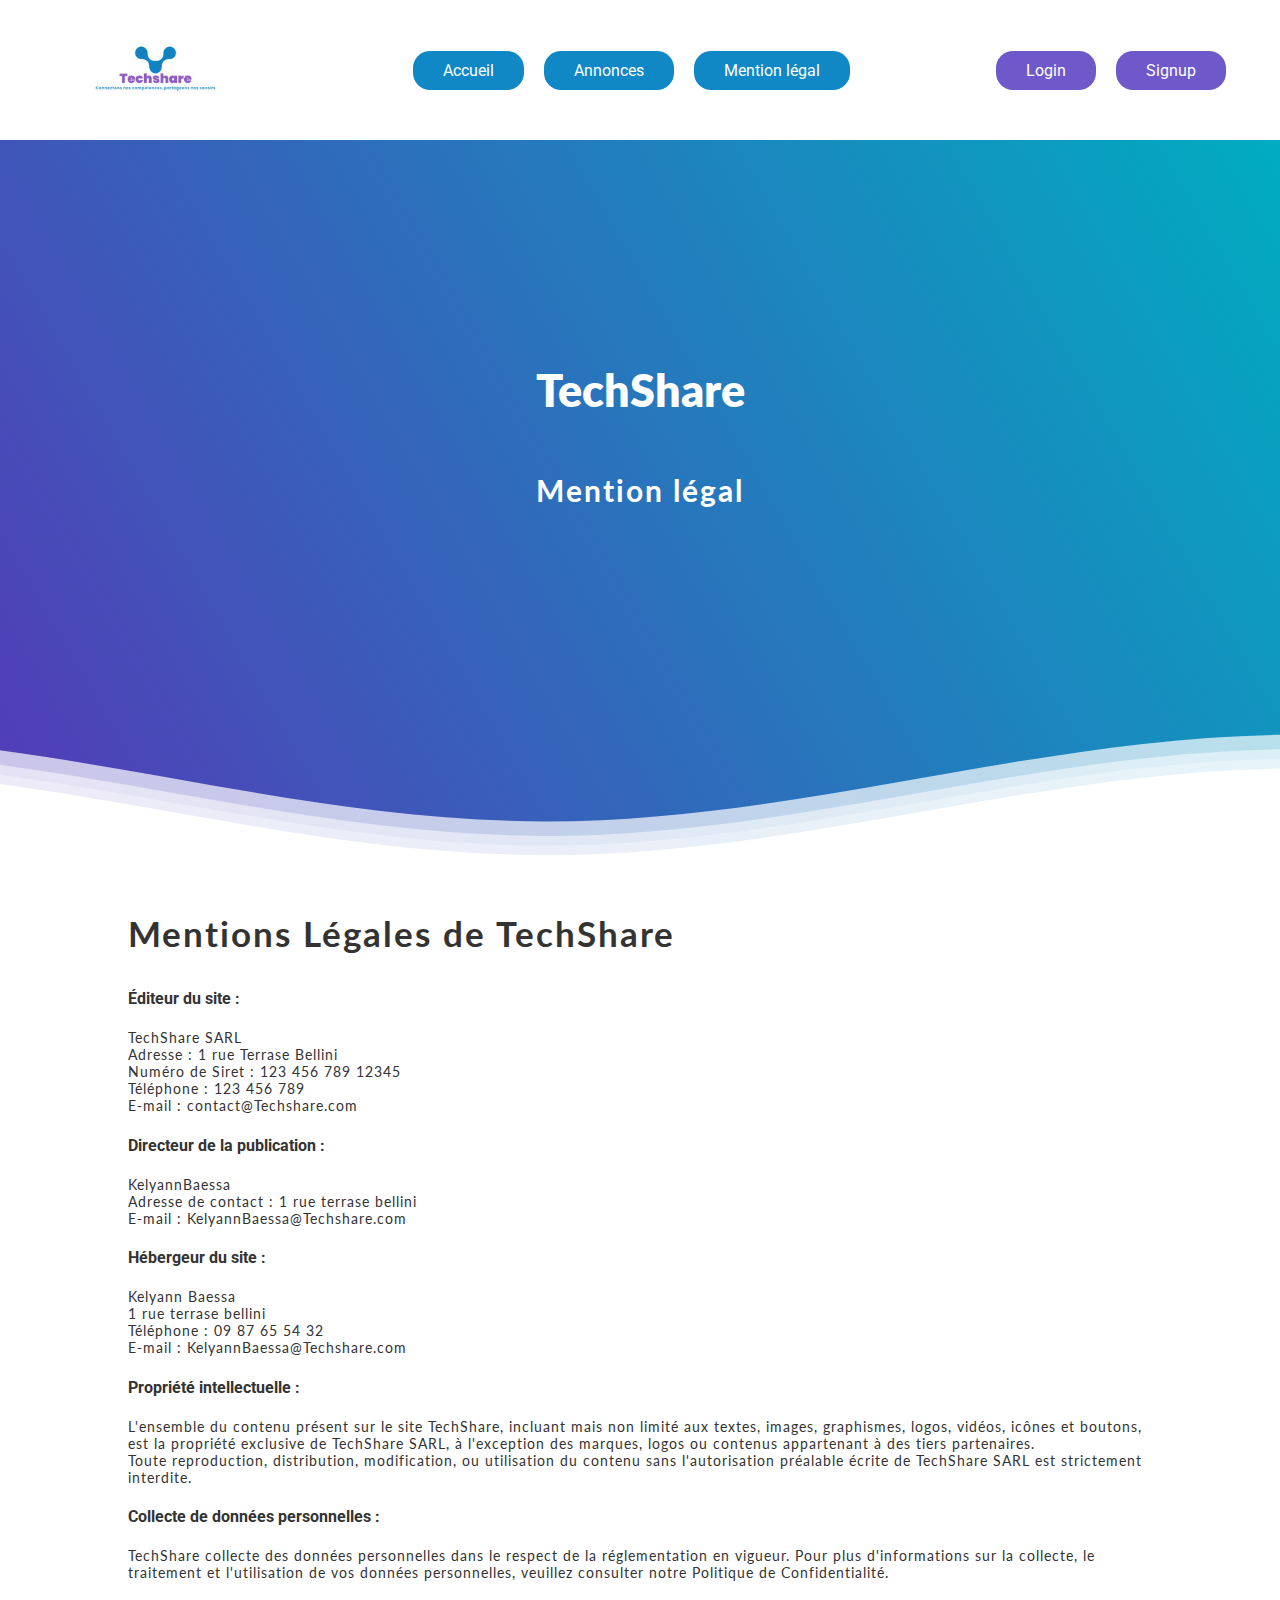
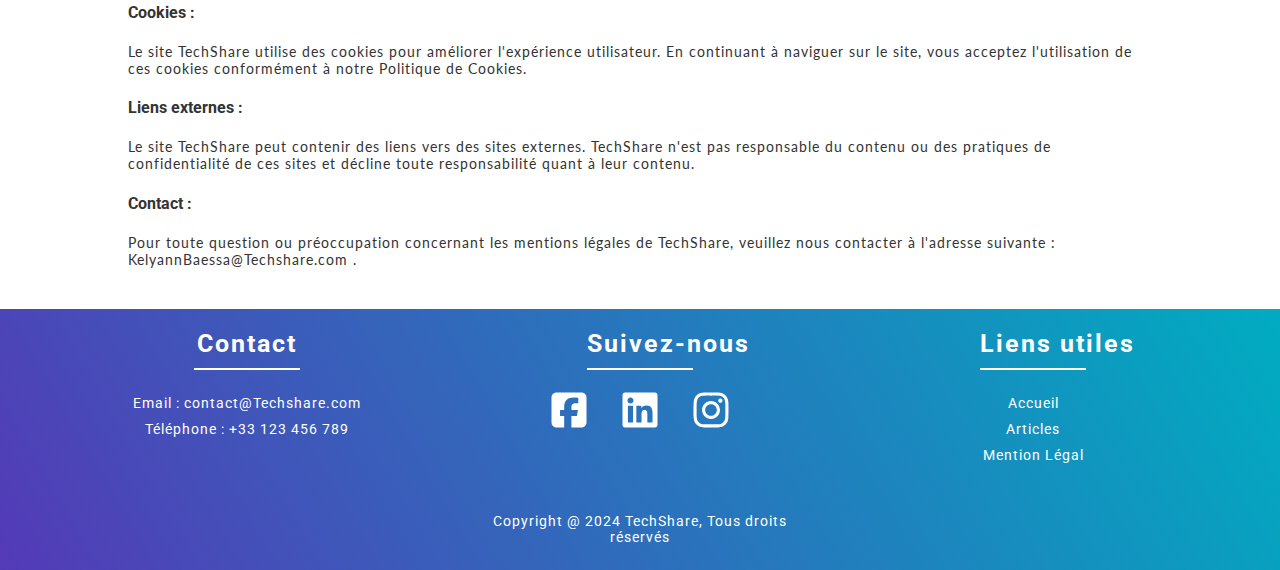
==== legal.html @ 83bbf6c2 "Add files via upload" ====
<!DOCTYPE html>
<html lang="fr">

<head>
    <meta charset="UTF-8">
    <meta name="viewport" content="width=device-width, initial-scale=1.0">
    <link rel="stylesheet" href="style.css">
    <title>TechShare - Acceuil</title>
</head>

<body>
    <nav class="nav-sticky">
        <ul class="nav-bar">
            <li><img class="logo_navbar" src="logo_final.png" alt=""></li>
            <div class="page_navbar">
                <li><a class="nav-item" href="index.html">Accueil</a></li>
                <li><a class="nav-item" href="annonces.html">Annonces</a></li>
                <li><a class="nav-item" href="legal.html">Mention légal</a></li>
            </div>
            <div class="page_navbar">
                <li><a class="nav-log" href="#">Login</a></li>
                <li><a class="nav-log" href="#">Signup</a></li>
            </div>
        </ul>
    </nav>

    <div class="header">

        <!--Content before waves-->
        <div class="inner-header flex">
            <h1>TechShare</h1>
            <h2>Mention légal</h2>
        </div>

        <!--Waves Container-->
        <div>
            <svg class="waves" xmlns="http://www.w3.org/2000/svg" xmlns:xlink="http://www.w3.org/1999/xlink"
                viewBox="0 24 150 28" preserveAspectRatio="none" shape-rendering="auto">
                <defs>
                    <path id="gentle-wave"
                        d="M-160 44c30 0 58-18 88-18s 58 18 88 18 58-18 88-18 58 18 88 18 v44h-352z" />
                </defs>
                <g class="parallax">
                    <use xlink:href="#gentle-wave" x="48" y="0" fill="rgba(255,255,255,0.7" />
                    <use xlink:href="#gentle-wave" x="48" y="3" fill="rgba(255,255,255,0.5)" />
                    <use xlink:href="#gentle-wave" x="48" y="5" fill="rgba(255,255,255,0.3)" />
                    <use xlink:href="#gentle-wave" x="48" y="7" fill="#fff" />
                </g>
            </svg>
        </div>
        <!--Waves end-->

    </div>
    <!--Header ends-->

    <section>
        <div class="section-1">

            <div class="col-secM">
                <h3>Mentions Légales de TechShare</h3>
                <h4>Éditeur du site :</h4>
                <p>
                    TechShare SARL <br>
                    Adresse : 1 rue Terrase Bellini<br>
                    Numéro de Siret : 123 456 789 12345  <br>
                    Téléphone : 123 456 789 <br>
                    E-mail : contact@Techshare.com
                </p>
                <h4>Directeur de la publication :</h4>
                <p>
                    KelyannBaessa <br>
                    
                    Adresse de contact : 1 rue terrase bellini <br>
                    E-mail : KelyannBaessa@Techshare.com<br>
                </p>
                <h4>Hébergeur du site :</h4>
                <p>
                    Kelyann Baessa <br>
                    1 rue terrase bellini <br>
                    Téléphone : 09 87 65 54 32<br>
                    E-mail : KelyannBaessa@Techshare.com <br>
                </p>
                <h4>Propriété intellectuelle :</h4>
                <p>
                    L'ensemble du contenu présent sur le site TechShare, incluant mais non limité aux textes, images, graphismes, logos, vidéos, icônes et boutons, est la propriété exclusive de TechShare SARL, à l'exception des marques, logos ou contenus appartenant à des tiers partenaires. <br>

                    Toute reproduction, distribution, modification, ou utilisation du contenu sans l'autorisation préalable écrite de TechShare SARL est strictement interdite. <br>
                </p>
                <h4>Collecte de données personnelles :</h4>
                <p>
                    TechShare collecte des données personnelles dans le respect de la réglementation en vigueur. Pour plus d'informations sur la collecte, le traitement et l'utilisation de vos données personnelles, veuillez consulter notre Politique de Confidentialité. <br>
                </p>
                <h4>Cookies :</h4>
                <p>
                    Le site TechShare utilise des cookies pour améliorer l'expérience utilisateur. En continuant à naviguer sur le site, vous acceptez l'utilisation de ces cookies conformément à notre Politique de Cookies. <br>
                </p>
                <h4>Liens externes :</h4>
                <p>
                    Le site TechShare peut contenir des liens vers des sites externes. TechShare n'est pas responsable du contenu ou des pratiques de confidentialité de ces sites et décline toute responsabilité quant à leur contenu.
                </p>
                <h4>Contact :</h4>
                <p>
                    Pour toute question ou préoccupation concernant les mentions légales de TechShare, veuillez nous contacter à l'adresse suivante : KelyannBaessa@Techshare.com .
                </p>
                <h4></h4>
                <p>
                    
                </p>
            </div>

        </div>
    </section>


    <footer class="footer">
        <div class="footer-container">
            <div class="footer-section">
                <h3>Contact</h3>
                <div class="link_footer">
                    <p>Email : contact@Techshare.com</p>
                    <p>Téléphone : +33 123 456 789</p>
                </div>
            </div>

            <div class="footer-section">
                <h3>Suivez-nous</h3>
                <div class="logolink_footer">
                    <svg xmlns="http://www.w3.org/2000/svg" fill="white" height="40" width="40" viewBox="0 0 448 512">
                        <path
                            d="M64 32C28.7 32 0 60.7 0 96V416c0 35.3 28.7 64 64 64h98.2V334.2H109.4V256h52.8V222.3c0-87.1 39.4-127.5 125-127.5c16.2 0 44.2 3.2 55.7 6.4V172c-6-.6-16.5-1-29.6-1c-42 0-58.2 15.9-58.2 57.2V256h83.6l-14.4 78.2H255V480H384c35.3 0 64-28.7 64-64V96c0-35.3-28.7-64-64-64H64z" />
                    </svg>
                    <svg xmlns="http://www.w3.org/2000/svg" fill="white" height="40" width="40" viewBox="0 0 448 512">
                        <path
                            d="M416 32H31.9C14.3 32 0 46.5 0 64.3v383.4C0 465.5 14.3 480 31.9 480H416c17.6 0 32-14.5 32-32.3V64.3c0-17.8-14.4-32.3-32-32.3zM135.4 416H69V202.2h66.5V416zm-33.2-243c-21.3 0-38.5-17.3-38.5-38.5S80.9 96 102.2 96c21.2 0 38.5 17.3 38.5 38.5 0 21.3-17.2 38.5-38.5 38.5zm282.1 243h-66.4V312c0-24.8-.5-56.7-34.5-56.7-34.6 0-39.9 27-39.9 54.9V416h-66.4V202.2h63.7v29.2h.9c8.9-16.8 30.6-34.5 62.9-34.5 67.2 0 79.7 44.3 79.7 101.9V416z" />
                    </svg>
                    <svg xmlns="http://www.w3.org/2000/svg" fill="white" height="40" width="40" viewBox="0 0 448 512">
                        <path
                            d="M224.1 141c-63.6 0-114.9 51.3-114.9 114.9s51.3 114.9 114.9 114.9S339 319.5 339 255.9 287.7 141 224.1 141zm0 189.6c-41.1 0-74.7-33.5-74.7-74.7s33.5-74.7 74.7-74.7 74.7 33.5 74.7 74.7-33.6 74.7-74.7 74.7zm146.4-194.3c0 14.9-12 26.8-26.8 26.8-14.9 0-26.8-12-26.8-26.8s12-26.8 26.8-26.8 26.8 12 26.8 26.8zm76.1 27.2c-1.7-35.9-9.9-67.7-36.2-93.9-26.2-26.2-58-34.4-93.9-36.2-37-2.1-147.9-2.1-184.9 0-35.8 1.7-67.6 9.9-93.9 36.1s-34.4 58-36.2 93.9c-2.1 37-2.1 147.9 0 184.9 1.7 35.9 9.9 67.7 36.2 93.9s58 34.4 93.9 36.2c37 2.1 147.9 2.1 184.9 0 35.9-1.7 67.7-9.9 93.9-36.2 26.2-26.2 34.4-58 36.2-93.9 2.1-37 2.1-147.8 0-184.8zM398.8 388c-7.8 19.6-22.9 34.7-42.6 42.6-29.5 11.7-99.5 9-132.1 9s-102.7 2.6-132.1-9c-19.6-7.8-34.7-22.9-42.6-42.6-11.7-29.5-9-99.5-9-132.1s-2.6-102.7 9-132.1c7.8-19.6 22.9-34.7 42.6-42.6 29.5-11.7 99.5-9 132.1-9s102.7-2.6 132.1 9c19.6 7.8 34.7 22.9 42.6 42.6 11.7 29.5 9 99.5 9 132.1s2.7 102.7-9 132.1z" />
                    </svg>
                </div>
            </div>

            <div class="footer-section">
                <h3>Liens utiles</h3>
                <div class="link_footer">
                    <p><a href="index.html">Accueil</a></p>
                    <p><a href="annonces.html">Articles</a></p>
                    <p><a href="legal.html">Mention Légal</a></p>
                </div>
            </div>
        </div>
        <div class="footer-container2">
            <div class="footer-section">
                <p>Copyright @ 2024 TechShare, Tous droits réservés</p>
            </div>
        </div>
    </footer>

</body>

</html>
---- style.css ----
@import url(//fonts.googleapis.com/css?family=Lato:300:400);
@import url('https://fonts.googleapis.com/css2?family=Dancing+Script&family=Poppins&family=Roboto&display=swap');




body {
  margin:0;
}

h1 {
  font-family: 'Lato', sans-serif;
  font-weight:800;
  font-size:45px;

}

h2 {
  font-family: 'Lato', sans-serif;
  font-weight:700;
  letter-spacing: 2px;
  font-size:30px;
}
h3 {
  font-family: 'Lato', sans-serif;
  font-weight:700;
  letter-spacing: 2px;
  font-size:35px;
}
p {
  font-family: 'Lato', sans-serif;
  letter-spacing: 1px;
  font-size:14px;
  color: #333333;
}

.header {
  position:relative;
  text-align:center;
  background: linear-gradient(60deg, rgba(84,58,183,1) 0%, rgba(0,172,193,1) 100%);
  color:white;
}
.logo {
  width:50px;
  padding-right:15px;
  display:inline-block;
  vertical-align: middle;
}

.inner-header {
  height:65vh;
  width:100%;
  margin: 0;
  padding: 0;
  display: flex;
  flex-direction: column;
  
}

.flex { /*Flexbox for containers*/
  display: flex;
  justify-content: center;
  align-items: center;
  text-align: center;
}

.waves {
  position:relative;
  width: 100%;
  height:15vh;
  margin-bottom:-7px; /*Fix for safari gap*/
  min-height:100px;
  max-height:150px;
}

.content {
  position:relative;
  height:20vh;
  text-align:center;
  background-color: white;
}

/* Animation */

.parallax > use {
  animation: move-forever 25s cubic-bezier(.55,.5,.45,.5)     infinite;
}
.parallax > use:nth-child(1) {
  animation-delay: -2s;
  animation-duration: 7s;
}
.parallax > use:nth-child(2) {
  animation-delay: -3s;
  animation-duration: 10s;
}
.parallax > use:nth-child(3) {
  animation-delay: -4s;
  animation-duration: 13s;
}
.parallax > use:nth-child(4) {
  animation-delay: -5s;
  animation-duration: 20s;
}
@keyframes move-forever {
  0% {
   transform: translate3d(-90px,0,0);
  }
  100% { 
    transform: translate3d(85px,0,0);
  }
}
/*Shrinking for mobile*/
@media (max-width: 768px) {
  .waves {
    height:40px;
    min-height:40px;
  }
  .content {
    height:30vh;
  }
  h1 {
    font-size:24px;
  }
}

.nav-bar{
    display: flex;
    width: 90%;
    margin: auto;
    align-items: center;
    height: 100%;
    justify-content: space-between;
}

.nav-item{
    text-decoration: none;
    color: #ffffff;
    padding: 10px 30px;
    margin: 0px 10px;
    background-color: rgb(15, 136, 197);
    border: 2px;
    border-radius: 17px;
    transition-duration: 300ms;
}

.nav-item:hover{
    color: #ffffff;
    padding: 10px 30px;
    margin: 0px 10px;
    background-color: rgb(111, 88, 202);
    border-radius: 13px;
    
}

li {
    list-style-type: none;
}

a {
    font-family: 'Roboto', sans-serif;
}

.nav-sticky {
    position: sticky;
    top: 0; /* Définissez la distance par rapport au haut de la page à laquelle l'élément doit devenir sticky */
    z-index: 100; /* Réglez ceci en fonction de vos besoins pour gérer le niveau de superposition par rapport aux autres éléments */
    background-color: #ffffff;
    height: 140px;
  }


  .logo_navbar{
    width: 143px;
    margin-right: 50px;
  }

  .page_navbar{
    display: flex;
    justify-content: center;
    align-items: center;
  }






  .section-1{
    width: 80%;
    margin: auto;
    margin-top: 20px;
    margin-bottom: 20px;
    font-family: 'Roboto', sans-serif;
    color: #333333;
    display: flex;
  }

  .col-sec1{
    width: 40%;
  }
  .col-sec1{
    width: 70%;
  }

  .text-section-1{
    max-width: 90%;
    font-size: 16px;
  }



.footer{
  background: linear-gradient(60deg, rgba(84,58,183,1) 0%, rgba(0,172,193,1) 100%);

}

  
.footer-container {
  display: flex;
  justify-content: space-around;
  color: #ffffff; /* Couleur du texte blanc */
  padding: 20px 50px;
}
.footer-container2 {
  display: flex;
  justify-content: space-around;
  color: #ffffff; /* Couleur du texte blanc */
  padding: 20px 50px;
  text-align: center;
}

.footer-section {
  width: 30%;
}

footer h3 {
  border-bottom: 2px solid #ffffff; /* Bordure blanche sous les titres */
  font-family: 'Roboto', sans-serif;
  text-align: center;
  max-width: 30%;
  margin: auto;
  padding-bottom: 10px;
  font-size: 25px;
  white-space: nowrap;
}

footer p {
  margin: 5px 0;
  font-family: 'Roboto', sans-serif;
  color: #ffffff;
}


a {
  text-decoration: none;
  color: #ffffff; /* Couleur du texte blanc pour les liens */
}

a:hover {
  text-decoration: underline;
}

.link_footer{
  display: flex;
  flex-direction: column;
  justify-content: center;
  align-items: center;
  margin-top: 20px;

}

.logolink_footer{
  display: flex;
  justify-content: space-around;
  width: 60%;
  margin: auto;
  align-items: center;
  margin-top: 20px;

}


/* this card is inspired form this - https://georgefrancis.dev/ */
.menu-article{
  display: flex;
  width: 70%;
  margin: auto;
  justify-content: left;
  margin-top: 50px;
  margin-bottom: 50px;
  align-items: center;
}

.add-btn{
  padding: 10px 20px;


}

.section-article{
  display: flex;
  width: 100%;
  justify-content: center;
  margin-top: 50px;
  margin-bottom: 50px;
}

.unserpp{
  border-radius: 50%;
  background-color: white;
  width: 30px;
  margin-right: 10px; 
}

.card__user{
  display: flex;
  align-items: center;
  font-size: 20px;
  font-weight: 500;
}

.card {
  --border-radius: 0.75rem;
  --primary-color: #7257fa;
  --secondary-color: #3c3852;
  width: 70%;
  font-family: "Arial";
  padding: 1rem;
  cursor: pointer;
  border-radius: var(--border-radius);
  background: #e5e1e1;
  box-shadow: 0px 8px 16px 0px rgb(0 0 0 / 3%);
  position: relative;
  transition-duration: 300ms;
}

.card > * + * {
  margin-top: 1.1em;
}

.card .card__content {
  color: var(--secondary-color);
  font-size: 0.86rem;
}

.card .card__title {
  padding: 0;
  font-size: 1.3rem;
  font-weight: bold;
  transition-duration: 300ms;
}

.card .card__date {
  color: #6e6b80;
  font-size: 0.8rem;
}

.card .card__arrow {
  position: absolute;
  background: var(--primary-color);
  padding: 0.4rem;
  border-top-left-radius: var(--border-radius);
  border-bottom-right-radius: var(--border-radius);
  bottom: 0;
  right: 0;
  transition: 0.2s;
  display: flex;
  justify-content: center;
  align-items: center;
}

.card svg {
  transition: 0.2s;
}

/* hover */
.card:hover .card__title {
  color: var(--primary-color);
  text-decoration: underline;
  transition-duration: 300ms;
}

.card:hover .card__arrow {
  background: #111;
  transition-duration: 300ms;
}

.card:hover  {
  background: #eaeaea;
  transition-duration: 300ms;
}

.card:hover .card__arrow svg {
  transform: translateX(3px);
  transition-duration: 300ms;
}

.titlearticle{
  margin: auto;
  width: 70%;
  font-family: 'Roboto', sans-serif;
  font-weight: 500;
  color: #9b9b9b;
}

.button {
  --width: 130px;
  --height: 40px;
  --tooltip-height: 35px;
  --tooltip-width: 120px;
  --gap-between-tooltip-to-button: 18px;
  --button-color: #1163ff;
  --tooltip-color: #fff;
  width: var(--width);
  height: var(--height);
  background: var(--button-color);
  position: relative;
  text-align: center;
  border-radius: 0.45em;
  font-family: "Arial";
  transition: background 0.3s;
}

.button::before {
  position: absolute;
  content: attr(data-tooltip);
  width: var(--tooltip-width);
  height: var(--tooltip-height);
  background-color: var(--tooltip-color);
  font-size: 0.9rem;
  color: #111;
  border-radius: .25em;
  line-height: var(--tooltip-height);
  bottom: calc(var(--height) + var(--gap-between-tooltip-to-button) + 10px);
  left: calc(50% - var(--tooltip-width) / 2);
  white-space: nowrap;
}

.button::after {
  position: absolute;
  content: '';
  width: 0;
  height: 0;
  border: 10px solid transparent;
  border-top-color: var(--tooltip-color);
  left: calc(50% - 10px);
  bottom: calc(100% + var(--gap-between-tooltip-to-button) - 10px);
}

.button::after,.button::before {
  opacity: 0;
  visibility: hidden;
  transition: all 0.5s;
}

.text {
  display: flex;
  align-items: center;
  justify-content: center;
}

.button-wrapper,.text,.icon {
  overflow: hidden;
  position: absolute;
  width: 100%;
  height: 100%;
  left: 0;
  color: #fff;
}

.text {
  top: 0
}

.text,.icon {
  transition: top 0.5s;
}

.icon {
  color: #fff;
  top: 100%;
  display: flex;
  align-items: center;
  justify-content: center;
}

.icon svg {
  width: 24px;
  height: 24px;
}

.button:hover {
  background: #6c18ff;
}

.button:hover .text {
  top: -100%;
}

.button:hover .icon {
  top: 0;
}

.button:hover:before,.button:hover:after {
  opacity: 1;
  visibility: visible;
}

.button:hover:after {
  bottom: calc(var(--height) + var(--gap-between-tooltip-to-button) - 20px);
}

.button:hover:before {
  bottom: calc(var(--height) + var(--gap-between-tooltip-to-button));
}


/* From uiverse.io by @satyamchaudharydev */
/* removing default style of button */

.form button {
  border: none;
  background: none;
  color: #8b8ba7;
  
}
/* styling of whole input container */
.form {
  --timing: 0.3s;
  --width-of-input: 400px;
  --height-of-input: 40px;
  --border-height: 2px;
  --input-bg: #fff;
  --border-color: #2f2ee9;
  --border-radius: 30px;
  --after-border-radius: 1px;
  position: relative;
  width: var(--width-of-input);
  height: var(--height-of-input);
  display: flex;
  align-items: center;
  padding-inline: 0.8em;
  border-radius: var(--border-radius);
  transition: border-radius 0.5s ease;
  background: var(--input-bg,#fff);
  margin-left: 30px;
  border: 2px solid #dadada;
  border-radius: 20px;
}
/* styling of Input */
.input {
  font-size: 0.9rem;
  background-color: transparent;
  width: 100%;
  height: 100%;
  padding-inline: 0.5em;
  padding-block: 0.7em;
  border: none;
}
/* styling of animated border */
.form:before {
  content: "";
  position: absolute;
  background: var(--border-color);
  transform: scaleX(0);
  transform-origin: center;
  width: 100%;
  height: var(--border-height);
  left: 0;
  bottom: 0;
  border-radius: 1px;
  transition: transform var(--timing) ease;
}
/* Hover on Input */
.form:focus-within {
  border-radius: var(--after-border-radius);
}

input:focus {
  outline: none;
}
/* here is code of animated border */
.form:focus-within:before {
  transform: scale(1);
}
/* styling of close button */
/* == you can click the close button to remove text == */
.reset {
  border: none;
  background: none;
  opacity: 0;
  visibility: hidden;
}
/* close button shown when typing */
input:not(:placeholder-shown) ~ .reset {
  opacity: 1;
  visibility: visible;
}
/* sizing svg icons */
.form svg {
  width: 17px;
  margin-top: 3px;
}

.nav-log{
  text-decoration: none;
  color: #ffffff;
  padding: 10px 30px;
  margin: 0px 10px;
  background-color: rgb(111, 88, 202);
  border: 2px;
  border-radius: 17px;
  transition-duration: 300ms;
}

.nav-log:hover{
  color: #ffffff;
  padding: 10px 30px;
  margin: 0px 10px;
  background-color: rgb(15, 136, 197);
  border-radius: 13px;
  
}
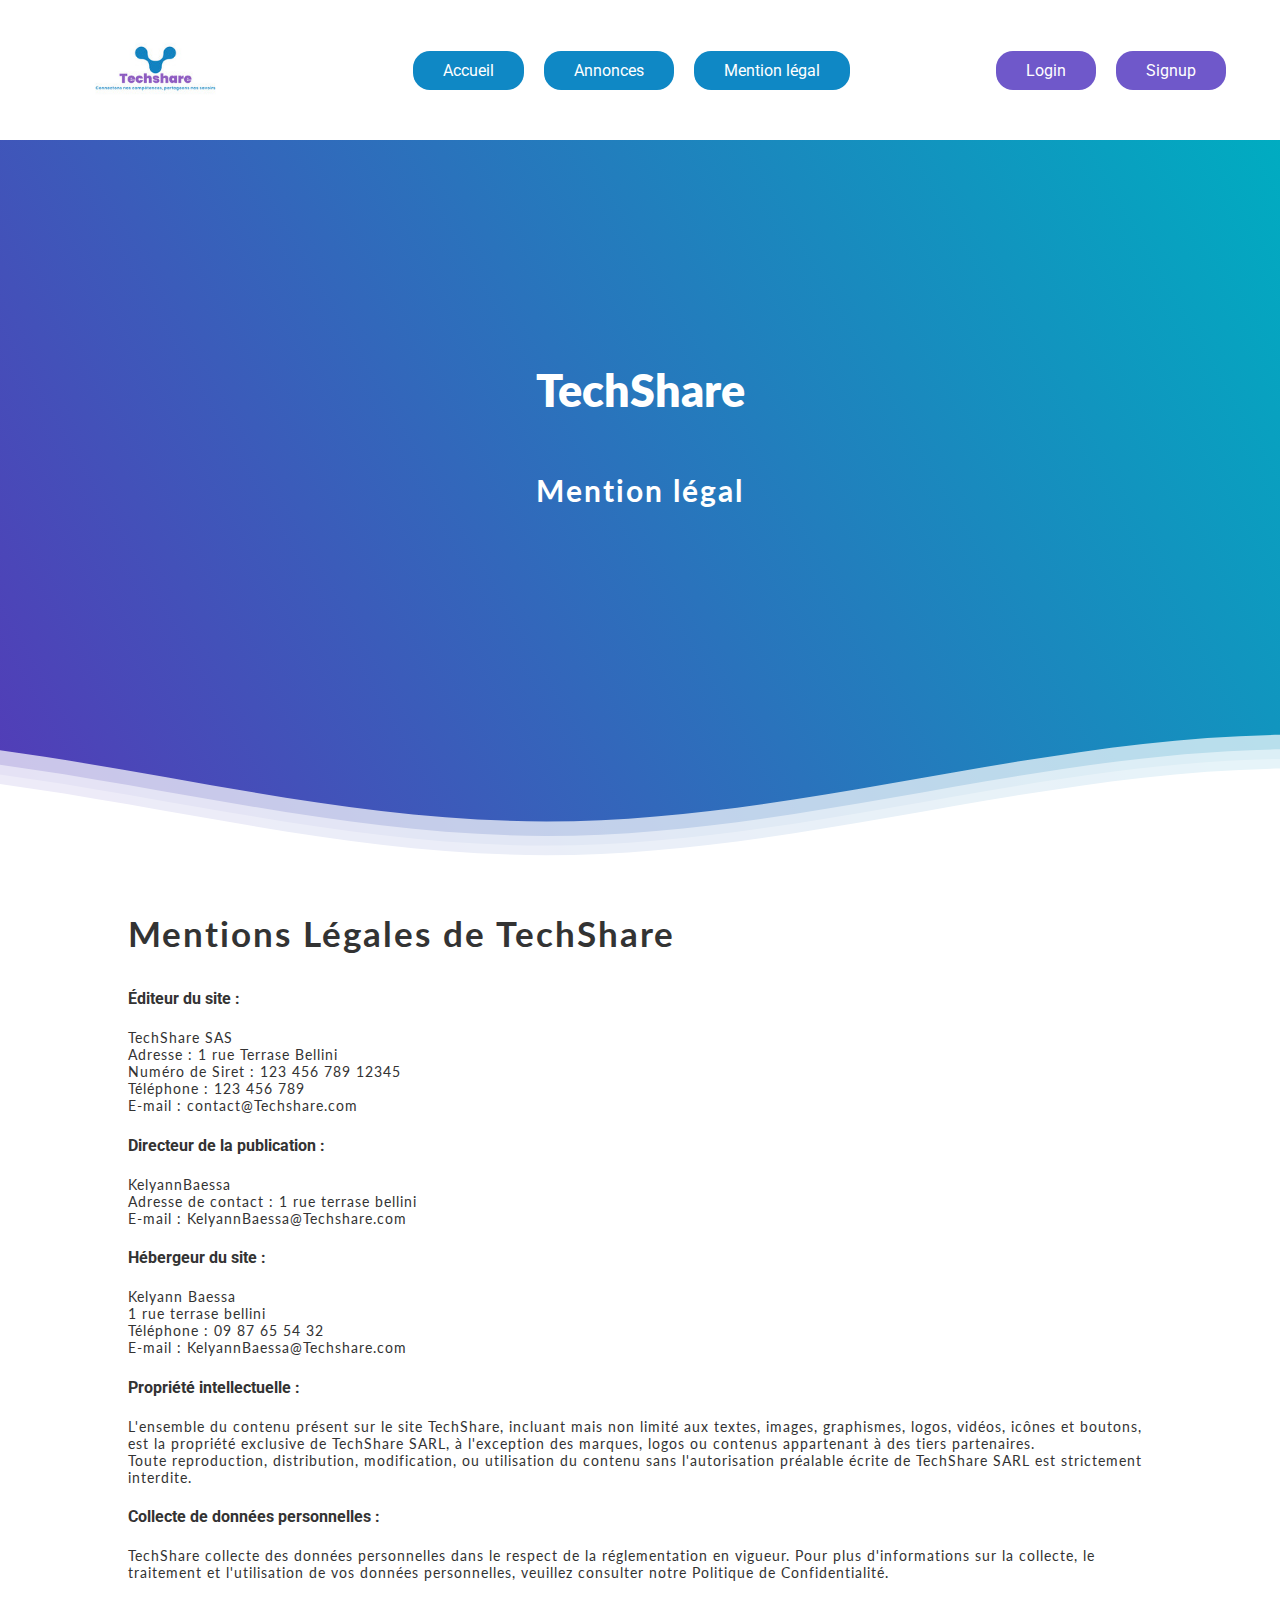
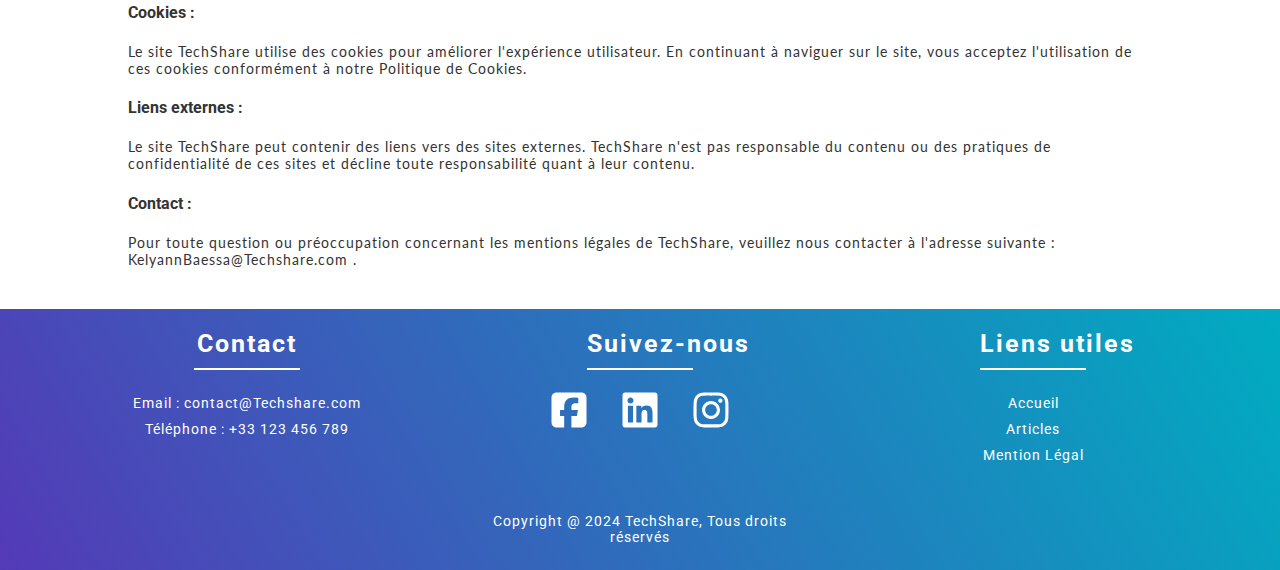
==== commit 0b5fb0e5: "legal.html" ====
--- a/legal.html
+++ b/legal.html
@@ -60,7 +60,7 @@
                 <h3>Mentions Légales de TechShare</h3>
                 <h4>Éditeur du site :</h4>
                 <p>
-                    TechShare SARL <br>
+                    TechShare SAS <br>
                     Adresse : 1 rue Terrase Bellini<br>
                     Numéro de Siret : 123 456 789 12345  <br>
                     Téléphone : 123 456 789 <br>
@@ -158,4 +158,4 @@
 
 </body>
 
-</html>+</html>
